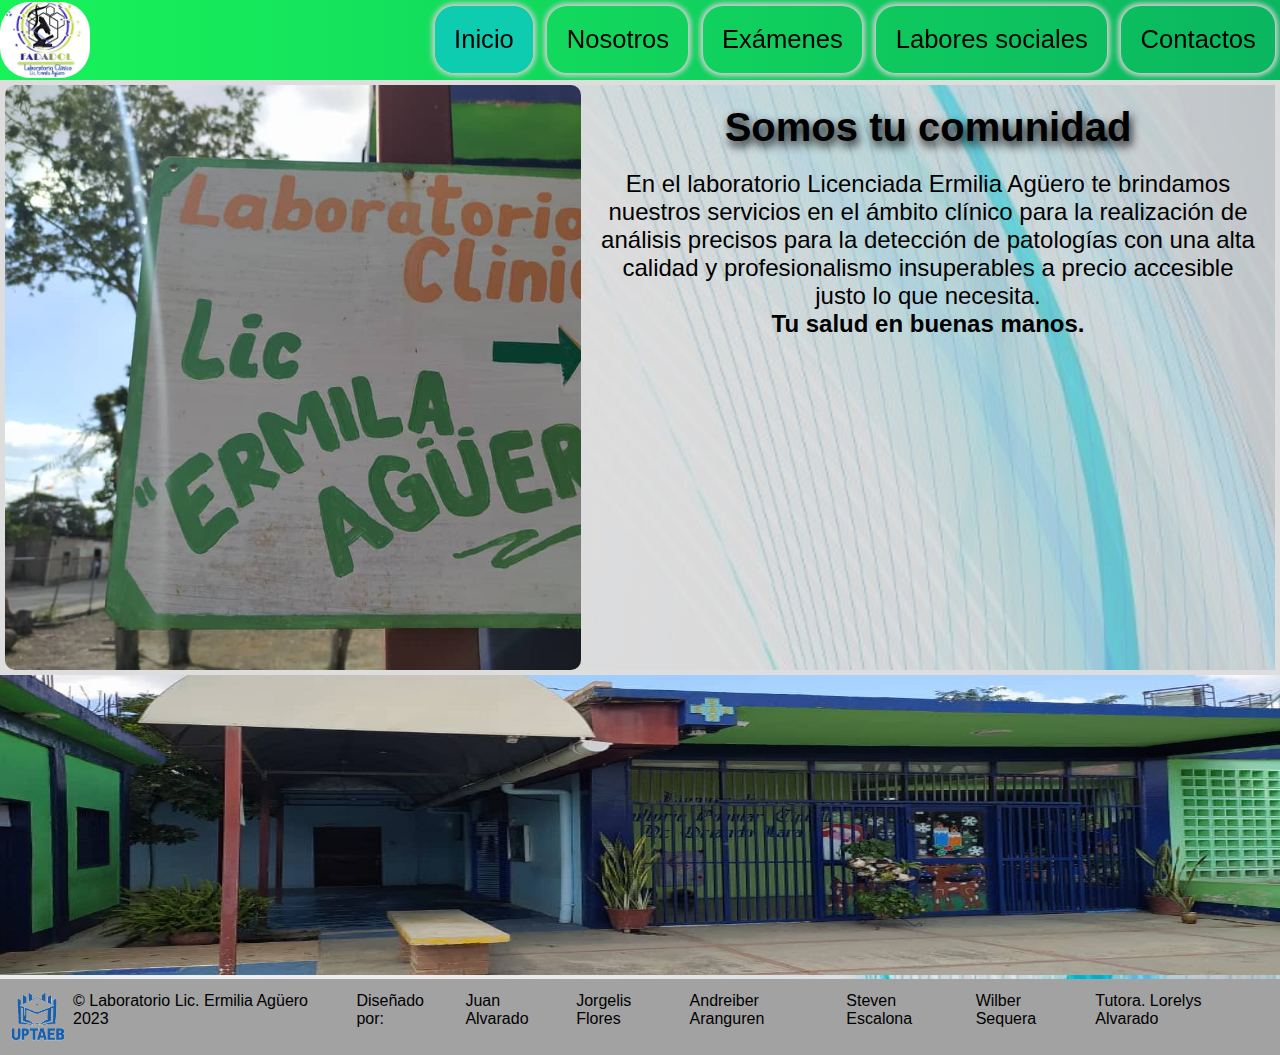
==== index.html @ fff52265 "Add files via upload" ====
<!DOCTYPE html>
<html lang="es">
<head>
	<meta charset="UTF-8">
    <meta name="viewport" content="width=device-width, initial-scale=1.0">
    <title>Laboratorio Lic. Ermilia Agüero</title>
    <link rel="icon" href="iconos/icono.jpeg">
    <link rel="stylesheet" href="estilos.css">
</head>
<body>
	<header class="header">
        <div class="cabesera">
            <img src="imagenes/logo.jpeg" alt="logo";>
            <nav>
                <a href="index.html" style="background: #0DCCAF;">Inicio</a>
                <a href="nosotros.html">Nosotros</a>
                <a href="examenes.html">Exámenes</a>
                <a href="labores.html">Labores sociales</a>
                <a href="contactos.html">Contactos</a>
            </nav>
        </div>
    </header>
    <div id="nosotros">
    	<div class="slider-container">
            <div class="slider position"></div>
        </div>
    	<div><h1>Somos tu comunidad</h1>
    	<p>En el laboratorio Licenciada Ermilia Agüero te brindamos nuestros servicios en el ámbito clínico para la realización de análisis precisos para la detección de patologías con una alta calidad y profesionalismo insuperables a precio accesible justo lo que necesita. <br><b>Tu salud en buenas manos.</b></p></div>
    </div>

    <img id="entrada" src="imagenes/entrada.jpg" alt="entrada">

    <footer>
        <div class="container">
        	<img src="imagenes/uptaeb.jpg" alt="uptaeb" width="60px" height="60px">
            <p>&copy; Laboratorio Lic. Ermilia Agüero 2023</p>
            <p>Diseñado por:</p>
            <p>Juan Alvarado</p>
            <p>Jorgelis Flores</p>
            <p>Andreiber Aranguren</p>
            <p>Steven Escalona</p>
            <p>Wilber Sequera</p>
            <p>Tutora. Lorelys Alvarado</p>
        </div>
    </footer>
</body>
</html>
---- estilos.css ----
* {
	margin: 0;
	padding: 0;
	box-sizing: border-box;
	text-decoration: none; 
}

body {
	font-family: 'roboto',sans-serif; 
	background-image: linear-gradient(0deg, rgba(0,0,0,0.05),rgba(0,0,0,0.05)),url(imagenes/fondo.jpg);
    background-repeat: no-repeat;
    background-position: center;
    background-size: cover;
} 


@media (max-width: 900px) {

	p {
		font-size: 1.5vw;
	}

	a {
		font-size: 1.7vw;
	}

}


/*cabesera*/

.header {
    margin: auto;
    position: sticky;/*coloca la cabesera pegajosa a la parte superior*/
	top: 0;
}

.cabesera {
	background: linear-gradient(to right, rgba(24,243,90,1),rgba(10,182,96,1) );
	height: 80px;
	width: 100%;
	display: flex;
	justify-content: space-between;
	align-items: center;
}

/*boton del menu*/

.cabesera a {
	padding: 1.5vw;
	font-size: 2.0vw;
	color: #000000;
	width: 100%;
	border-radius: 20px;
	box-shadow: 0px 0px 5px 3px #CFCFCF;
	transition: .3s ease-in-out all;
	text-align: center;
	margin: 0px 5px;
}

/*al seleccionar el los botones*/
.cabesera a:hover {
	color: #793FDF;
	background: #0DCCAF;
	border-radius: 5px;
}

.cabesera img {
	width: 90px; 
	height: auto;
	border-radius: 30px;
}

/*fin de cabesera*/

/*pagina inicio*/

#nosotros {
    display: flex;
	width: auto;
	background: rgb(204,204,204,0.5);
	border: 5px solid #ddd;
}

#nosotros h1 {
	text-align: center;
	font-size: 2.5em;
	margin: 20px;
	text-shadow: 2px 5px 10px #000;
}

#nosotros p {
	text-align: center;
	margin: 20px;
	font-size: 1.5em;
}

#inicio {
	width: 40vw;
	height: auto;
	border-radius: 40px;
}

.titulo_nos {
	margin: 20px;
	text-align: center;
	text-shadow: 2px 5px 10px #000;
}

#entrada {
	width: 100%;
	height: 300px;
}

/*carrusel*/

.position {
	top: 60vw;
	left: 10vh;

}

.slider {
	background-image: url(carrusel/1.jpg);
	background-size: cover;
	height: 65vh;
	width: 45vw;
	border-radius: 10px;
	animation: animate 30s infinite;
}

@keyframes animate {
	20% {
		background-image: url(carrusel/1.jpg);
		background-size: cover;
	}
	40% {
		background-image: url(carrusel/2.jpg);
		background-size: cover;
	}
	60% {
		background-image: url(carrusel/3.jpg);
		background-size: cover;
	}
	80% {
		background-image: url(carrusel/4.jpg);
		background-size: cover;
	}
	100% {
		background-image: url(carrusel/5.jpg);
		background-size: cover;
	}
}

/*fin carrusel*/

/*fin de pagina inicio*/

/*pagina nosotros*/

#historia {
	background-image: 
    linear-gradient(0deg, rgba(0,0,0,0.4),rgba(0,0,0,0.8),rgba(0,0,0,0.8),rgba(0,0,0,0.4)),url(imagenes/historia.jpg);
    padding: 1%;
    margin: 80px 120px;
    background-position: center;
    background-repeat: no-repeat;
    background-size: cover;
    border-radius: 40px;
    color: aliceblue;
}

#historia div{
	text-align: center;
}

#historia h2 {
	text-align: center;
	font-size: 2.5em;
}

#historia p {
	text-align: center;
	margin: 20px;
	font-size: 1.1em;
}

#duo {
	display: flex;
	width: auto;
	margin-bottom: 20px;
}

#mision {
	background-image: 
    linear-gradient(0deg, rgba(0, 0,0,0.4),rgba(0, 0,0,0.8)),url(imagenes/mision.jpg);
    padding: 40px;
    margin: 10px;
    background-position: center;
    background-repeat: no-repeat;
    background-size: cover;
    border-radius: 40px;
    color: aliceblue;
}

#mision h2 {
	text-align: center;
}

#mision p {
	text-align: center;
	margin: 20px;
}

#vision {
	background-image: 
    linear-gradient(0deg, rgba(0, 0,0,0.4),rgba(0, 0,0,0.8)),url(imagenes/vision.jpg);
    padding: 40px;
    margin: 10px;
    background-position: center;
    background-repeat: no-repeat;
    background-size: cover;
    border-radius: 40px;
    color: aliceblue;
}

#vision h2 {
	text-align: center;
}

#vision p {
	text-align: center;
	margin: 20px;
}

/*fin de pagina nosotros*/

/*pagina examenes*/

#examenes-info {
	background-color: rgba(182,255,255,0.5);
	padding: 10px;
    color: aliceblue;
    text-align: center;
}

#examenes-info #div-examenes{
	display: flex;
	padding: 100px 0px;
	justify-content: center;
}

#examenes-info h3{
    color: white;
    margin: 0;
    font-size: 2.7em;
}

#examenes-info h2{
	ext-align: center;
	margin: 40px 200px;
	font-size: 6vw;
	background: linear-gradient(rgba(0,204,71,1),rgba(0,83,206,0.7) );
	color: transparent;
	background-clip: text;
	-webkit-background-clip: text;
}

.carta li {
	list-style: none;
	font-size: 1.5vw;
}

#examenes-info .carta{
    padding: 1.2vw;
    margin: 20px;
    background-repeat: no-repeat;
    background-size: cover;
    background-position: center;
    border-radius: 15px;
}

.carta:first-child{
    background-image: 
    linear-gradient(0deg, rgba(0, 0,0,0.5),rgba(0, 0,0,0.5)),url(imagenes/lab3.jpg);
}
.carta:nth-child(2){
    background-image: 
    linear-gradient(0deg, rgba(0, 0,0,0.5),rgba(0, 0,0,0.5)),url(imagenes/lab.jpg);
}
.carta:last-child{
    background-image: 
    linear-gradient(0deg, rgba(0, 0,0,0.5),rgba(0, 0,0,0.5)),url(imagenes/lab1.jpg);
}

#otros .carta {
	background-image: 
    linear-gradient(0deg, rgba(0, 0,0,0.5),rgba(0, 0,0,0.5)),url(imagenes/lab2.jpg);
	column-count: 2;
	margin: 40px;
	margin-right: 40px;
	margin-left: 40px;
}

#otros .carta div {
	margin: 20px;
	text-align: center;
	background-position: center;
}

/*fin de pagina examenes*/

/*pagina contactos*/

#horario {
	text-align: center;
	background: #58F5A3;
	margin: 40px 140px;
	padding: 10px;
	border-radius: 10px;
}

#redes {
	background: rgba(182,255,255,0.5);
	text-align: center;
	padding: 20px;
	margin-top: 0px;
	margin-bottom: 4px;
	margin-left: 40px;
	margin-right: 40px;
	border-radius: 20px;
}

.sociale a {
	margin: 1vw;
}

.sociale h4 {
	margin: 1.5vw;
}

#ubicacion {
	background: rgba(182,255,255,0.5);
	text-align: center;
	padding: 20px;
	margin-top: 0px;
	margin-bottom: 4px;
	margin-left: 40px;
	margin-right: 40px;
	border-radius: 20px;
}

.letra {
	font-size: 1.1em;
}

/*fin de pagina contactos*/

/*pagina labores*/

.fadadol h1 {
	text-align: center;
	margin: 40px 200px;
	font-size: 6vw;
	color: #0A9A35;
	text-shadow: 8px 8px 8px #000000;
}

.fadadol h2 {
	text-align: center;
}

.fadadol p {
	text-align: center;
	background: linear-gradient(to right, rgba(73,245,125,1),rgba(10,184,62,1) );
	margin: 40px 200px;
	padding: 20px;
	border-radius: 30px;
	font-size: 1.2em;
}

/*carrusel*/

.slider-frame {
  width: 500px;
  height: 40%;
  margin:40px auto ;
  overflow: hidden;
  border-radius: 10px;
}

.slider-frame ul {
  display: flex;
  padding: 0;
  width: 2500px;
  
  animation: slide 30s infinite alternate ease-in-out;
}

.slider-frame li {
  width: 100%;
  list-style: none;
}

.slider-frame img {
  width: 100%;
}

@keyframes slide {
  10% {margin-left: 0;}
  15% {margin-left: 0;}
  
  35% {margin-left: -100%;}
  40% {margin-left: -100%;}
  
  55% {margin-left: -200%;}
  60% {margin-left: -200%;}
  
  75% {margin-left: -300%;}
  80% {margin-left: -300%;}

  95% {margin-left: -400%;}
  100% {margin-left: -400%;}
}

/*fin carrusel*/

/*carrusel limpieza*/

.slider-limpieza {
  width: 1000px;
  height: 300px;
  margin:40px auto ;
  overflow: hidden;
}

.slider-limpieza ul {
  display: flex;
  padding: 0;
  width: 400%;
  
  animation: slider 30s infinite alternate ease-in-out;
}

.slider-limpieza li {
  width: 100%;
  list-style: none;
}

.slider-limpieza img {
  width: 100%;
}

@keyframes slider {
  20% {margin-left: 0;}
  25% {margin-left: 0;}
  
  45% {margin-left: -100%;}
  50% {margin-left: -100%;}
  
  70% {margin-left: -200%;}
  75% {margin-left: -200%;}
  
  95% {margin-left: -300%;}
  100% {margin-left: -300%;}
}

/*fin carrusel limpieza*/



/*fin de pagina labores*/

/*pie de pagina*/

.container p {
	margin: 5px;

}

.container {
	padding: 8px;
	background: #A2A2A2;
	display: flex;
	left: 0;
	right: 0;
	bottom: 0;
	position: all;
}
/*fin del pie de pagina*/
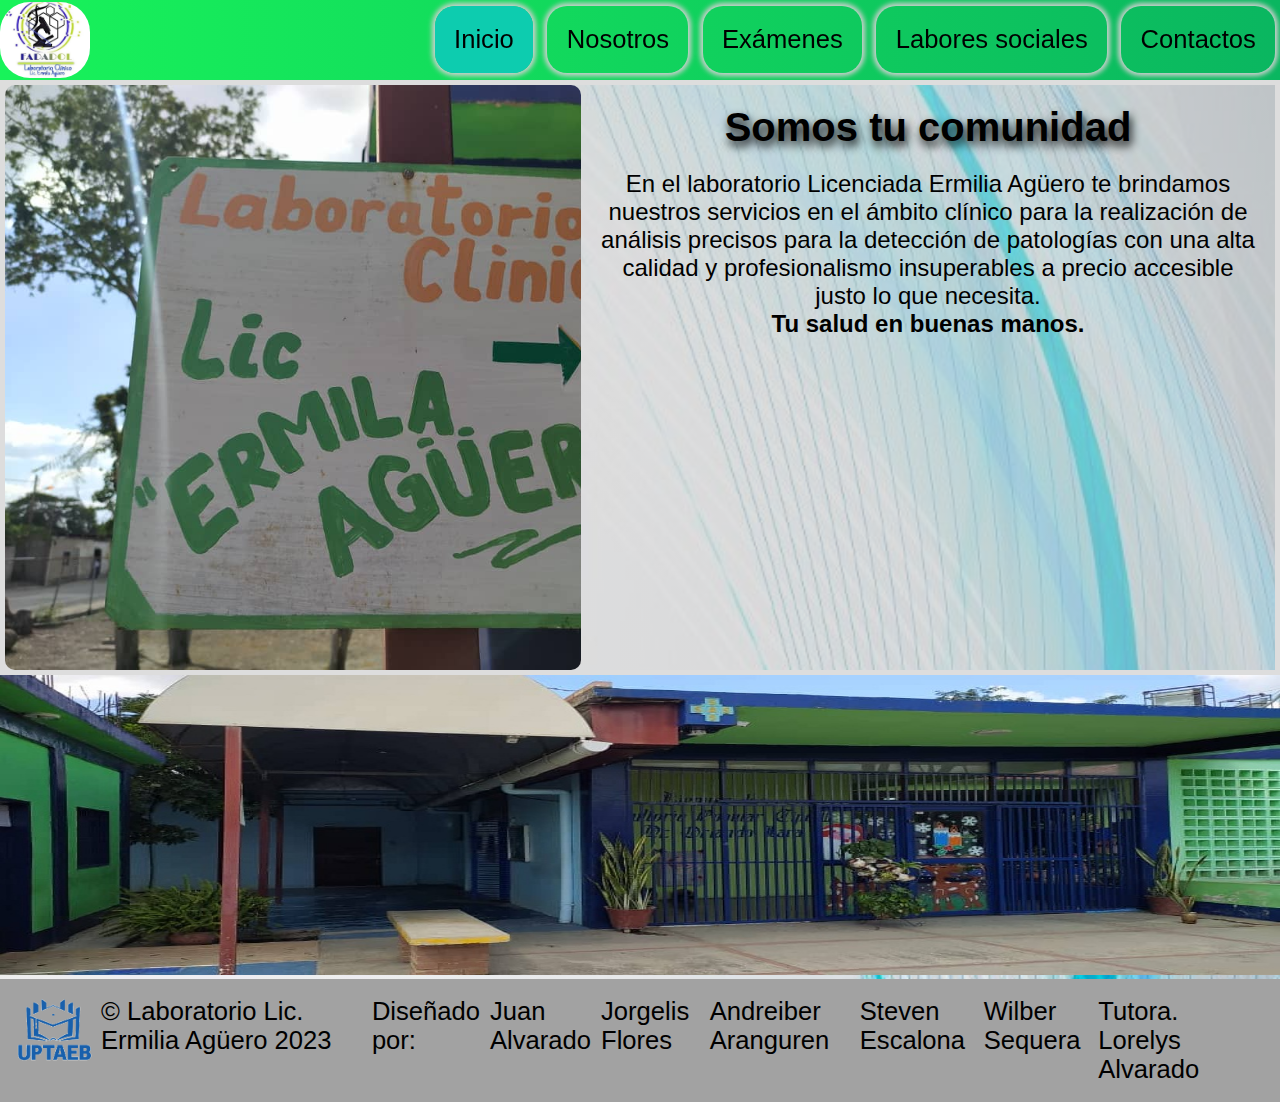
==== commit 250b3277: "Add files via upload" ====
--- a/index.html
+++ b/index.html
@@ -11,6 +11,10 @@
 	<header class="header">
         <div class="cabesera">
             <img src="imagenes/logo.jpeg" alt="logo";>
+            <input type="checkbox" id="check">
+            <label for="check" class="checkbtn">
+                <i class="menu-icon"><img src="iconos/menu.png"></i>
+            </label>
             <nav>
                 <a href="index.html" style="background: #0DCCAF;">Inicio</a>
                 <a href="nosotros.html">Nosotros</a>
@@ -32,7 +36,7 @@
 
     <footer>
         <div class="container">
-        	<img src="imagenes/uptaeb.jpg" alt="uptaeb" width="60px" height="60px">
+        	<img src="imagenes/uptaeb.jpg" alt="uptaeb">
             <p>&copy; Laboratorio Lic. Ermilia Agüero 2023</p>
             <p>Diseñado por:</p>
             <p>Juan Alvarado</p>
--- a/estilos.css
+++ b/estilos.css
@@ -62,6 +62,7 @@
 }
 
 /*al seleccionar el los botones*/
+
 .cabesera a:hover {
 	color: #793FDF;
 	background: #0DCCAF;
@@ -72,6 +73,55 @@
 	width: 90px; 
 	height: auto;
 	border-radius: 30px;
+}
+
+.menu-icon img {
+	width: 50px;
+	height: 50px;
+	border-radius: 2px;
+}
+
+.menu-icon, #check{
+	display: none;
+}
+
+@media (max-width: 768px){
+
+	.checkbtn {
+		display: block;
+	}
+
+	.menu-icon {
+		display: block;
+		top: 4vh;
+		width: 0%;
+		margin: 5vw;
+		cursor: pointer;
+	}
+
+	.cabesera nav {
+		display: block;
+		position: fixed;
+		top: 13vh;
+		left: -100%;
+		background: linear-gradient(to right, rgba(24,243,90,1),rgba(10,182,96,1) );
+		width: 100%;
+		height: 100vh;
+		right: 0;
+	}
+
+	.cabesera nav a {
+		padding: 2rem;
+		display: flex;
+		justify-content: center;
+		margin: 0;
+		font-size: 4vw;
+	}
+
+	#check:checked ~ nav {
+		left: 0;
+	}
+
 }
 
 /*fin de cabesera*/
@@ -102,12 +152,6 @@
 	width: 40vw;
 	height: auto;
 	border-radius: 40px;
-}
-
-.titulo_nos {
-	margin: 20px;
-	text-align: center;
-	text-shadow: 2px 5px 10px #000;
 }
 
 #entrada {
@@ -157,15 +201,34 @@
 
 /*fin carrusel*/
 
+@media (max-width: 768px) {
+
+	#nosotros {
+		display: block;
+	}
+
+	.slider {
+		width: 98vw;
+		height: 50vh;
+	}
+
+}
+
 /*fin de pagina inicio*/
 
 /*pagina nosotros*/
+
+.titulo_nos {
+	margin: 20px;
+	text-align: center;
+	text-shadow: 2px 5px 10px #000;
+}
 
 #historia {
 	background-image: 
     linear-gradient(0deg, rgba(0,0,0,0.4),rgba(0,0,0,0.8),rgba(0,0,0,0.8),rgba(0,0,0,0.4)),url(imagenes/historia.jpg);
     padding: 1%;
-    margin: 80px 120px;
+    margin: 8vw 1vw;
     background-position: center;
     background-repeat: no-repeat;
     background-size: cover;
@@ -184,21 +247,21 @@
 
 #historia p {
 	text-align: center;
-	margin: 20px;
-	font-size: 1.1em;
+	margin: 2vw;
+	font-size: 1.4em;
 }
 
 #duo {
 	display: flex;
 	width: auto;
-	margin-bottom: 20px;
+	margin-bottom: 2vw;
 }
 
 #mision {
 	background-image: 
     linear-gradient(0deg, rgba(0, 0,0,0.4),rgba(0, 0,0,0.8)),url(imagenes/mision.jpg);
-    padding: 40px;
-    margin: 10px;
+    padding: 4vw;
+    margin: 1vw;
     background-position: center;
     background-repeat: no-repeat;
     background-size: cover;
@@ -212,14 +275,15 @@
 
 #mision p {
 	text-align: center;
-	margin: 20px;
+	margin: 0.5vw;
+	font-size: 1.2em;
 }
 
 #vision {
 	background-image: 
     linear-gradient(0deg, rgba(0, 0,0,0.4),rgba(0, 0,0,0.8)),url(imagenes/vision.jpg);
-    padding: 40px;
-    margin: 10px;
+    padding: 4vw;
+    margin: 1vw;
     background-position: center;
     background-repeat: no-repeat;
     background-size: cover;
@@ -233,7 +297,16 @@
 
 #vision p {
 	text-align: center;
-	margin: 20px;
+	margin: 0.5vw;
+	font-size: 1.2em
+}
+
+@media (max-width: 600px){
+
+	#duo {
+		display: block;
+	}
+
 }
 
 /*fin de pagina nosotros*/
@@ -242,15 +315,20 @@
 
 #examenes-info {
 	background-color: rgba(182,255,255,0.5);
-	padding: 10px;
+	padding: 5vw;
     color: aliceblue;
     text-align: center;
 }
 
 #examenes-info #div-examenes{
-	display: flex;
-	padding: 100px 0px;
+	padding: 10vw 0px;
 	justify-content: center;
+}
+
+@media (min-width: 770px){
+	#div-examenes {
+		display: flex;
+	}
 }
 
 #examenes-info h3{
@@ -261,72 +339,197 @@
 
 #examenes-info h2{
 	ext-align: center;
-	margin: 40px 200px;
-	font-size: 6vw;
+	margin: 6vw 14vw;
+	font-size: 2.0em;
 	background: linear-gradient(rgba(0,204,71,1),rgba(0,83,206,0.7) );
 	color: transparent;
 	background-clip: text;
 	-webkit-background-clip: text;
 }
 
-.carta li {
+#div-examenes .carta_1,.carta_2,.carta_3,.carta_4,.carta_5, li {
 	list-style: none;
-	font-size: 1.5vw;
-}
-
-#examenes-info .carta{
-    padding: 1.2vw;
-    margin: 20px;
+	font-size: 1em;
+}
+
+#examenes-info .carta_1,.carta_2,.carta_3,.carta_4,.carta_5{
+    padding: 2.5vw;
+    margin: 1.0vw;
     background-repeat: no-repeat;
     background-size: cover;
     background-position: center;
     border-radius: 15px;
 }
 
-.carta:first-child{
+.carta_1{
     background-image: 
     linear-gradient(0deg, rgba(0, 0,0,0.5),rgba(0, 0,0,0.5)),url(imagenes/lab3.jpg);
 }
-.carta:nth-child(2){
+.carta_2{
     background-image: 
     linear-gradient(0deg, rgba(0, 0,0,0.5),rgba(0, 0,0,0.5)),url(imagenes/lab.jpg);
 }
-.carta:last-child{
+.carta_3{
     background-image: 
     linear-gradient(0deg, rgba(0, 0,0,0.5),rgba(0, 0,0,0.5)),url(imagenes/lab1.jpg);
 }
 
-#otros .carta {
+#otros .carta_4 {
 	background-image: 
     linear-gradient(0deg, rgba(0, 0,0,0.5),rgba(0, 0,0,0.5)),url(imagenes/lab2.jpg);
 	column-count: 2;
-	margin: 40px;
-	margin-right: 40px;
-	margin-left: 40px;
-}
-
-#otros .carta div {
-	margin: 20px;
-	text-align: center;
-	background-position: center;
+	margin: 4vw;
+}
+
+#otros .carta_5 {
+	background-image: 
+    linear-gradient(0deg, rgba(0, 0,0,0.5),rgba(0, 0,0,0.5)),url(imagenes/lab4.jpg);
+	column-count: 2;
+	margin: 4vw;
 }
 
 /*fin de pagina examenes*/
 
+/*pagina labores*/
+
+.labores h1 {
+	text-align: center;
+	margin: 2vw 20vw;
+	font-size: 10vw;
+	color: #0A9A35;
+	text-shadow: 8px 8px 8px #000000;
+}
+
+.labores h2 {
+	text-align: center;
+	margin: 4vw;
+}
+
+.labores p {
+	text-align: center;
+	background: linear-gradient(to right, rgba(73,245,125,1),rgba(10,184,62,1) );
+	margin: 4vw 20vw;
+	padding: 4vw;
+	border-radius: 30px;
+	font-size: 1.2em;
+}
+
+.fadadol {
+	background: rgb(204,204,204,0.7);
+	border: 5px solid #ddd;
+	padding: 2vw;
+}
+
+@media (max-width: 550px){
+	.labores p {
+		margin: 4vw 4vw;
+	}
+}
+
+/*carrusel*/
+
+.slider-frame {
+  width: 98vw;
+  height: 99vh;
+  margin:40px auto;
+  overflow: hidden;
+  border-radius: 10px;
+}
+
+.slider-frame ul {
+  display: flex;
+  padding: 0;
+  width: 98vw;
+  
+  animation: slide 30s infinite alternate ease-in-out;
+}
+
+.slider-frame li {
+  width: 98vw;
+  list-style: none;
+}
+
+.slider-frame img {
+  width: 98vw;
+}
+
+@keyframes slide {
+  10% {margin-left: 0;}
+  15% {margin-left: 0;}
+  
+  35% {margin-left: -100%;}
+  40% {margin-left: -100%;}
+  
+  55% {margin-left: -200%;}
+  60% {margin-left: -200%;}
+  
+  75% {margin-left: -300%;}
+  80% {margin-left: -300%;}
+
+  95% {margin-left: -400%;}
+  100% {margin-left: -400%;}
+}
+
+/*fin carrusel*/
+
+/*carrusel limpieza*/
+
+.slider-limpieza {
+  width: 98vw;
+  height: 99vh;
+  margin:40px auto ;
+  overflow: hidden;
+}
+
+.slider-limpieza ul {
+  display: flex;
+  padding: 0;
+  width: 398vw;
+  
+  animation: slider 30s infinite alternate ease-in-out;
+}
+
+.slider-limpieza li {
+  width: 98vw;
+  list-style: none;
+}
+
+.slider-limpieza img {
+  width: 98vw;
+}
+
+@keyframes slider {
+  20% {margin-left: 0;}
+  25% {margin-left: 0;}
+  
+  45% {margin-left: -100%;}
+  50% {margin-left: -100%;}
+  
+  70% {margin-left: -200%;}
+  75% {margin-left: -200%;}
+  
+  95% {margin-left: -300%;}
+  100% {margin-left: -300%;}
+}
+
+/*fin carrusel limpieza*/
+
+/*fin de pagina labores*/
+
 /*pagina contactos*/
 
 #horario {
 	text-align: center;
 	background: #58F5A3;
-	margin: 40px 140px;
-	padding: 10px;
+	margin: 2vw 14vw;
+	padding: 1vw;
 	border-radius: 10px;
 }
 
 #redes {
 	background: rgba(182,255,255,0.5);
 	text-align: center;
-	padding: 20px;
+	padding: 2vw;
 	margin-top: 0px;
 	margin-bottom: 4px;
 	margin-left: 40px;
@@ -334,6 +537,10 @@
 	border-radius: 20px;
 }
 
+#redes h2 {
+	margin: 1.8vw;
+}
+
 .sociale a {
 	margin: 1vw;
 }
@@ -345,7 +552,7 @@
 #ubicacion {
 	background: rgba(182,255,255,0.5);
 	text-align: center;
-	padding: 20px;
+	padding: 2vw;
 	margin-top: 0px;
 	margin-bottom: 4px;
 	margin-left: 40px;
@@ -357,132 +564,35 @@
 	font-size: 1.1em;
 }
 
+#red {
+	display: flex;
+	justify-content: center;
+}
+
+@media (max-width: 365px){
+
+	#red {
+		display: block;
+	}
+
+}
+
 /*fin de pagina contactos*/
-
-/*pagina labores*/
-
-.fadadol h1 {
-	text-align: center;
-	margin: 40px 200px;
-	font-size: 6vw;
-	color: #0A9A35;
-	text-shadow: 8px 8px 8px #000000;
-}
-
-.fadadol h2 {
-	text-align: center;
-}
-
-.fadadol p {
-	text-align: center;
-	background: linear-gradient(to right, rgba(73,245,125,1),rgba(10,184,62,1) );
-	margin: 40px 200px;
-	padding: 20px;
-	border-radius: 30px;
-	font-size: 1.2em;
-}
-
-/*carrusel*/
-
-.slider-frame {
-  width: 500px;
-  height: 40%;
-  margin:40px auto ;
-  overflow: hidden;
-  border-radius: 10px;
-}
-
-.slider-frame ul {
-  display: flex;
-  padding: 0;
-  width: 2500px;
-  
-  animation: slide 30s infinite alternate ease-in-out;
-}
-
-.slider-frame li {
-  width: 100%;
-  list-style: none;
-}
-
-.slider-frame img {
-  width: 100%;
-}
-
-@keyframes slide {
-  10% {margin-left: 0;}
-  15% {margin-left: 0;}
-  
-  35% {margin-left: -100%;}
-  40% {margin-left: -100%;}
-  
-  55% {margin-left: -200%;}
-  60% {margin-left: -200%;}
-  
-  75% {margin-left: -300%;}
-  80% {margin-left: -300%;}
-
-  95% {margin-left: -400%;}
-  100% {margin-left: -400%;}
-}
-
-/*fin carrusel*/
-
-/*carrusel limpieza*/
-
-.slider-limpieza {
-  width: 1000px;
-  height: 300px;
-  margin:40px auto ;
-  overflow: hidden;
-}
-
-.slider-limpieza ul {
-  display: flex;
-  padding: 0;
-  width: 400%;
-  
-  animation: slider 30s infinite alternate ease-in-out;
-}
-
-.slider-limpieza li {
-  width: 100%;
-  list-style: none;
-}
-
-.slider-limpieza img {
-  width: 100%;
-}
-
-@keyframes slider {
-  20% {margin-left: 0;}
-  25% {margin-left: 0;}
-  
-  45% {margin-left: -100%;}
-  50% {margin-left: -100%;}
-  
-  70% {margin-left: -200%;}
-  75% {margin-left: -200%;}
-  
-  95% {margin-left: -300%;}
-  100% {margin-left: -300%;}
-}
-
-/*fin carrusel limpieza*/
-
-
-
-/*fin de pagina labores*/
 
 /*pie de pagina*/
 
 .container p {
 	margin: 5px;
-
+	font-size: 2vw;
+}
+
+.container img {
+	width: 6.5vw;
+	height: 6vw;
 }
 
 .container {
-	padding: 8px;
+	padding: 1vw;
 	background: #A2A2A2;
 	display: flex;
 	left: 0;
@@ -490,4 +600,5 @@
 	bottom: 0;
 	position: all;
 }
-/*fin del pie de pagina*/+
+/*fin del pie de pagina*/
